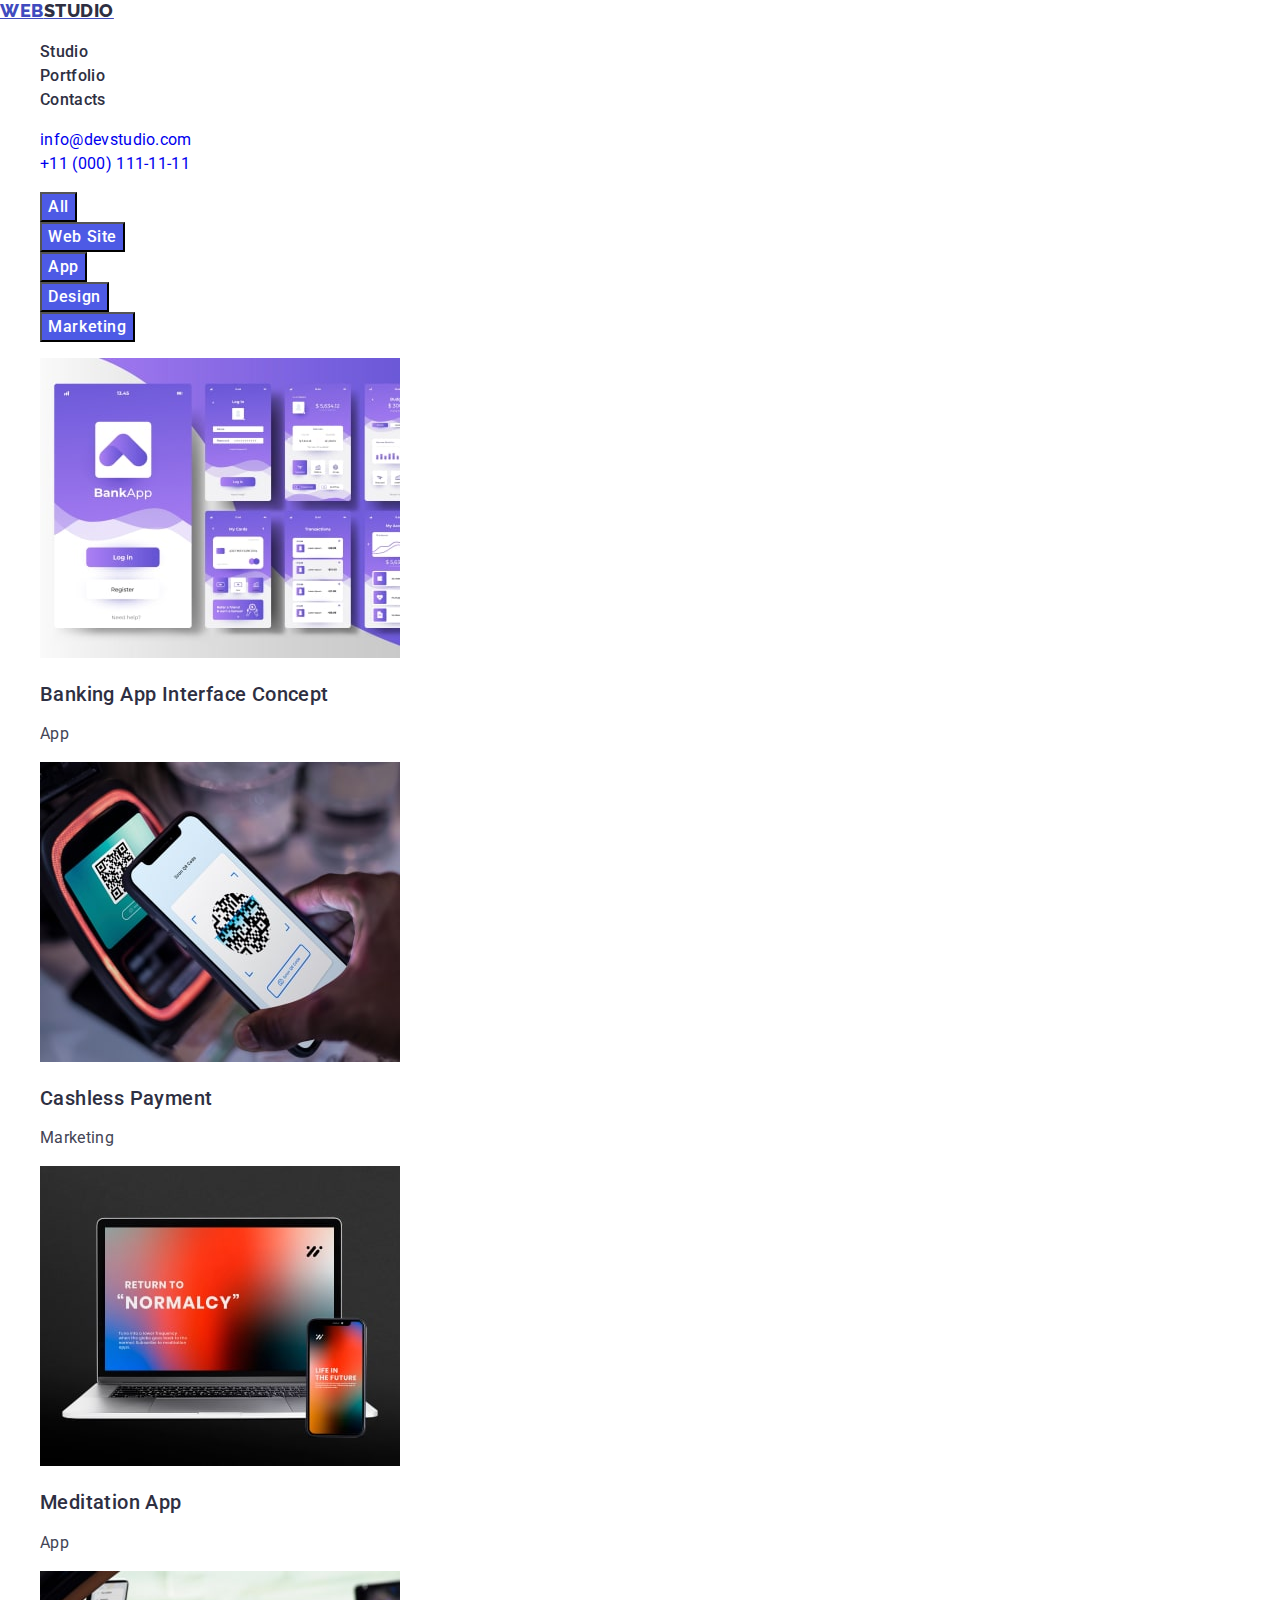
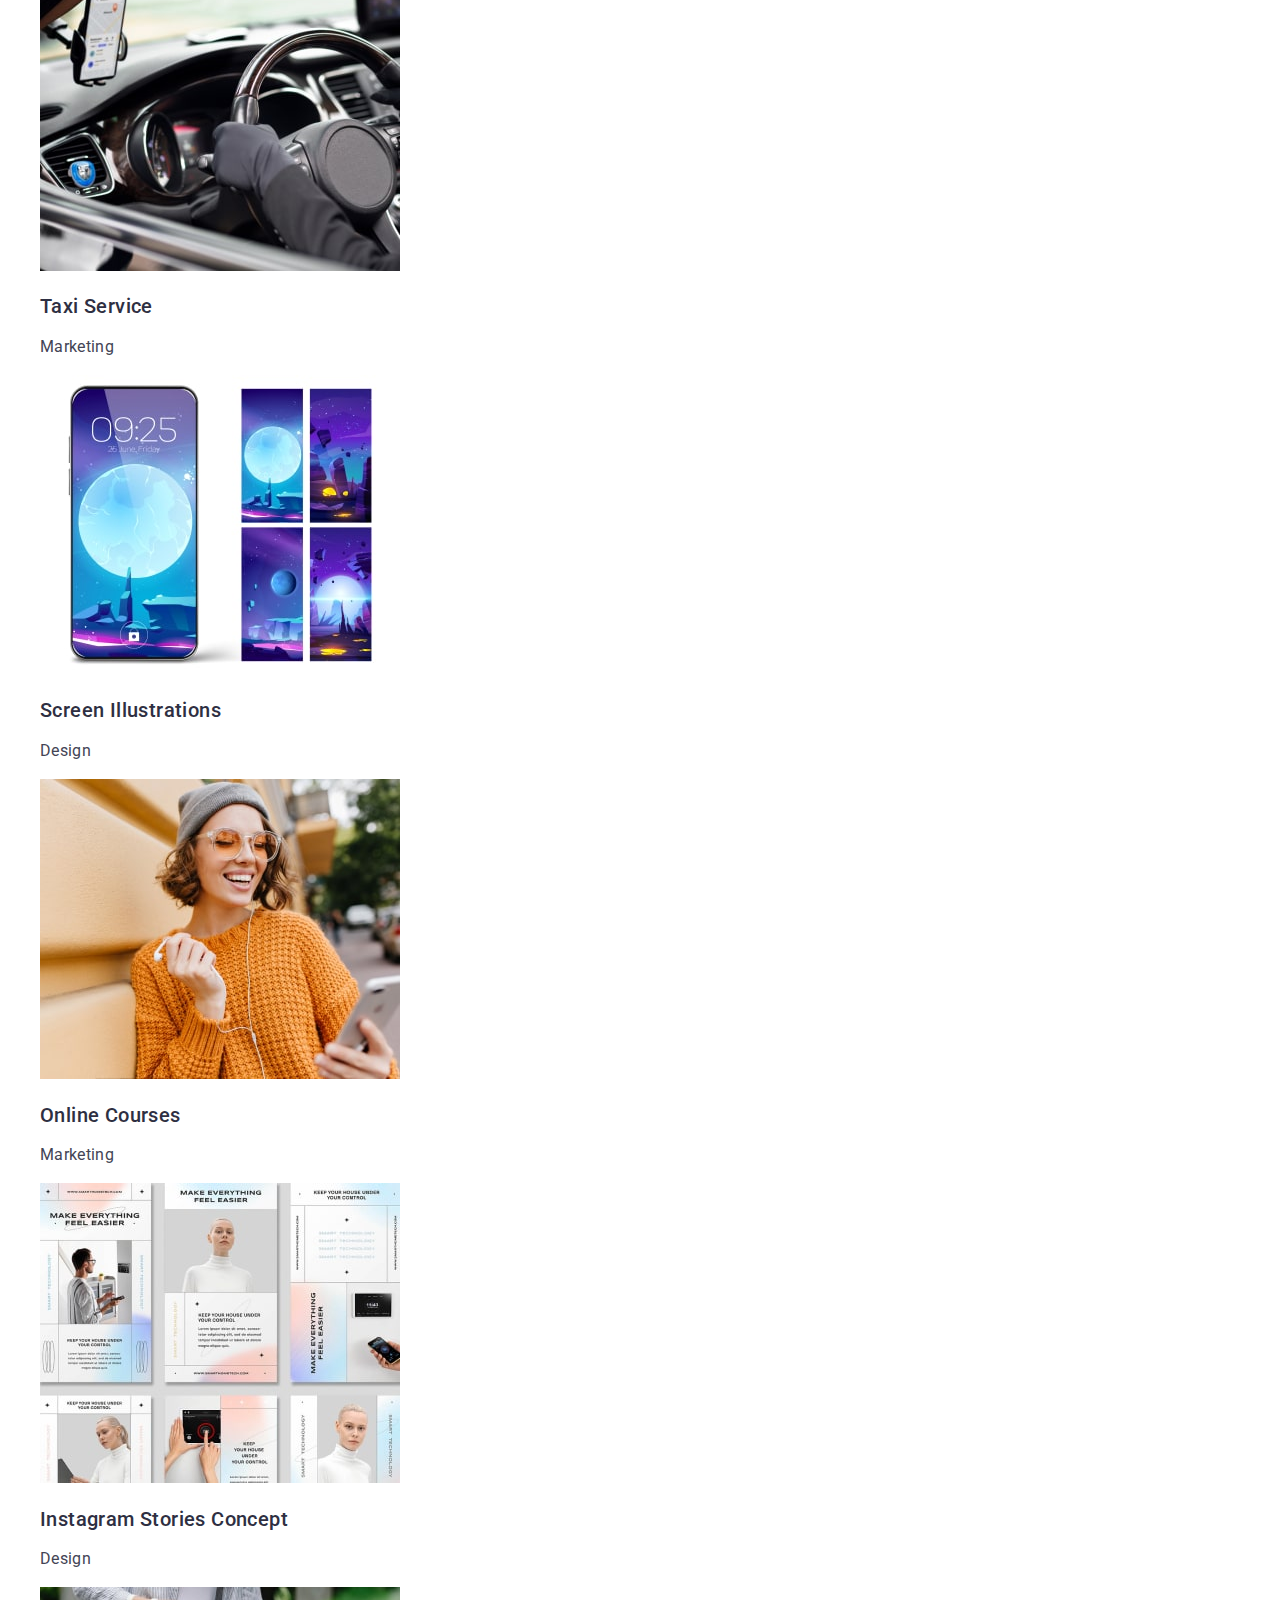
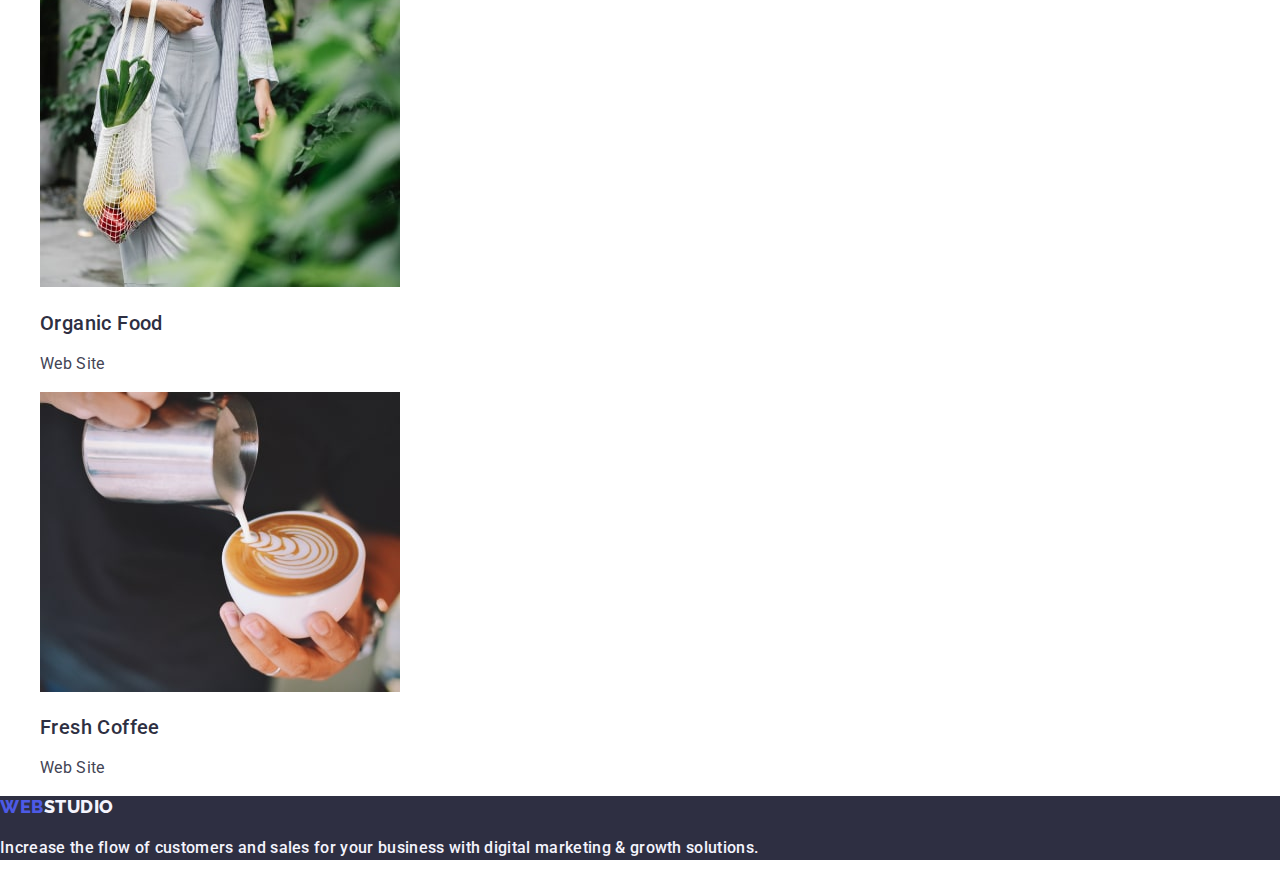
==== portfolio.html @ 0a22fbef "fix" ====
<!DOCTYPE html>
<html lang="en">
  <head>
    <meta charset="UTF-8" />
    <meta http-equiv="X-UA-Compatible" content="IE=edge" />
    <meta name="viewport" content="width=device-width, initial-scale=1.0" />
    <title>WebStudio</title>
    <!-- Normalize page -->
    <link
      rel="stylesheet"
      href="https://cdn.jsdelivr.net/npm/modern-normalize@1.1.0/modern-normalize.min.css"
    />
    <link rel="stylesheet" href="./css/style.css" />
    <!-- Add google fonts -->
    <link rel="preconnect" href="https://fonts.googleapis.com" />
    <link rel="preconnect" href="https://fonts.gstatic.com" crossorigin />
    <link
      href="https://fonts.googleapis.com/css2?family=Raleway:wght@800&family=Roboto:wght@400;500;700&display=swap"
      rel="stylesheet"
    />
    <link rel="stylesheet" href="./css/style.css" />
  </head>

  <body>
    <header id="header">
      <nav class="menu-nav">
        <a href="./index.html" class="link logo-text">
          Web<span class="span-logo">Studio</span></a
        >
        <ul class="list">
          <li>
            <a href="./index.html" class="nav-text link">Studio</a>
          </li>
          <li>
            <a href="./portfolio.html" class="nav-text link">Portfolio</a>
          </li>
          <li><a href="" class="nav-text link">Contacts</a></li>
        </ul>
      </nav>
      <address class="nav-address">
        <ul class="list">
          <li>
            <a class="link" href="mailto:info@devstudio.com"
              >info@devstudio.com</a
            >
          </li>
          <li>
            <a class="link" href="tel:+110001111111">+11 (000) 111-11-11</a>
          </li>
        </ul>
      </address>
    </header>
    <main>
      <section>
        <h1 hidden>Filters</h1>
        
          <ul class="list">
            <li>
              <button class="filter-button text-button" type="button">
                All
              </button>
            </li>
            <li>
              <button class="filter-button text-button" type="button">
                Web Site
              </button>
            </li>
            <li>
              <button class="filter-button text-button" type="button">
                App
              </button>
            </li>
            <li>
              <button class="filter-button text-button" type="button">
                Design
              </button>
            </li>
            <li>
              <button class="filter-button text-button" type="button">
                Marketing
              </button>
            </li>
          </ul>
        

        <ul class="list">
          <li>
            <a class="link">
              <img
                src="./images/HW02-1-1-BankingApp.jpg"
                alt="BankingApp"
                width="360"
              />
              <h2 class="head-3">Banking App Interface Concept</h2>
              <p>App</p>
            </a>
          </li>
          <li>
            <a class="link">
              <img src="./images/HW02-1-2-Payment.jpg" alt="" width="360" />
              <h2 class="head-3">Cashless Payment</h2>
              <p>Marketing</p>
            </a>
          </li>
          <li>
            <a class="link">
              <img
                src="./images/HW02-1-3-Cashless-Payment.jpg"
                alt=""
                width="360"
              />
              <h2 class="head-3">Meditation App</h2>
              <p>App</p>
            </a>
          </li>
          <li>
            <a class="link">
              <img src="./images/HW02-2-1-Taxi.jpg" alt="" width="360" />
              <h2 class="head-3">Taxi Service</h2>
              <p>Marketing</p>
            </a>
          </li>
          <li>
            <a class="link">
              <img
                src="./images/HW02-2-2-Illustrations.jpg"
                alt=""
                width="360"
              />
              <h2 class="head-3">Screen Illustrations</h2>
              <p>Design</p>
            </a>
          </li>
          <li>
            <a class="link">
              <img src="./images/HW02-2-3-Courses.jpg" alt="" width="360" />
              <h2 class="head-3">Online Courses</h2>
              <p>Marketing</p>
            </a>
          </li>
          <li>
            <a class="link">
              <img src="./images/HW02-3-1-Insta.jpg" alt="" width="360" />
              <h2 class="head-3">Instagram Stories Concept</h2>
              <p>Design</p>
            </a>
          </li>
          <li>
            <a class="link">
              <img src="./images/HW02-3-2-Food.jpg" alt="" width="360" />
              <h2 class="head-3">Organic Food</h2>
              <p>Web Site</p>
            </a>
          </li>
          <li>
            <a class="link">
              <img src="./images/HW02-3-3-Coffee.jpg" alt="" width="360" />
              <h2 class="head-3">Fresh Coffee</h2>
              <p>Web Site</p>
            </a>
          </li>
        </ul>
      </section>
    </main>
    <footer id="footer" class="basement">
      <a href="./index.html" class="link logo-text">
        Web<span class="footer-span-logo">Studio</span></a
      >
      <p class="footer-text">
        Increase the flow of customers and sales for your business with digital
        marketing & growth solutions.
      </p>
    </footer>
  </body>
</html>
---- css/style.css ----
:root {
  --iris-collor: #4d5ae5;
  --ocean-collor: #404bbf;
  --navyblue-collor: #2e2f42;
  --green-collor: #31d0aa;
  --slate-collor: #434455;
  --lightslate-collor: #8e8f99;
  --cornflower-collor: #e7e9fc;
  --cloud-collor: #f4f4fd;
  --navybluemodal-collor: #2e2f42;
  --gray-color: #2e2f42;
  --white-color: #ffffff;
  --dairy-color: #fcfcfc;
}
body {
  background-color: var(--white-color);
  font-family: "Roboto", sans-serif;
  color: #434455;
  line-height: 1.5;
  letter-spacing: 0.02em;
}
.nav-address {
  font-family: inherit;
  font-style: inherit;
  color: var(--slate-collor);
}
.head-1 {
  font-weight: 700;
  font-size: 56px;
  line-height: 1.07;
  letter-spacing: 0.02em;
  text-align: center;
  color: #ffffff;
}
.head-2 {
  font-weight: 700;
  font-size: 36px;
  line-height: 1.11;
  text-align: center;
  letter-spacing: 0.02em;
  text-transform: capitalize;
  letter-spacing: 0.02em;
  color: var(--gray-color);
}
.head-3 {
  font-weight: 500;
  font-size: 20px;
  line-height: 1.2;
  letter-spacing: 0.02em;
  color: var(--gray-color);
}
.list {
  list-style: none;
  font-size: 16px;
  line-height: 1.5;
  letter-spacing: 0.02em;
  color: var(--slate-collor);
}
.list-text {
  font-size: 16px;
  line-height: 1.5;
  letter-spacing: 0.02em;
  color: var(--slate-collor);
}
.section-solution {
  background-color: var(--navyblue-collor);
  color: var(--white-color);
}
.section-our-team {
  background-color: var(--cloud-collor);
}
.our-team-list {
  background-color: #ffffff;
}
.text-link {
  text-decoration: underline;
  font-size: 12px;
  line-height: 1.333;
  letter-spacing: 0.04em;
}
.link {
  text-decoration: none;
}
.logo-text {
  font-family: "Raleway", sans-serif;
  font-size: 18px;
  font-weight: 800;
  line-height: 1.17;
  letter-spacing: 0.03em;
  text-transform: uppercase;
  color: var(--iris-collor);
}
.span-logo {
  color: var(--navyblue-collor);
}
.text-button {
  font-family: "Roboto", sans-serif;
  font-weight: 500;
  font-size: 16px;
  line-height: 1.5;
  letter-spacing: 0.04em;
}
.filter-button {
  background-color: var(--iris-collor);
  color: var(--white-color);
  cursor: pointer;
}
.filter-button:hover,
.filter-button:focus {
  background-color: var(--ocean-collor);
  color: var(--white-color);
}
.nav-text {
  font-weight: 500;
  font-size: 16px;
  line-height: 1.5;
  letter-spacing: 0.02em;
  color: var(--navyblue-collor);
}
.link:hover,
.link:focus {
  color: var(--ocean-collor);
  text-decoration: underline;
}
.address-text:hover,
.address-text:focus {
  color: var(--ocean-collor);
  text-decoration: underline;
}
.basement {
  background-color: var(--gray-color);
}
.footer-text {
  color: var(--cloud-collor);
  font-weight: 500;
  font-size: 16px;
  line-height: 1.5;
  letter-spacing: 0.02em;
}
.footer-span-logo {
  color: var(--cloud-collor);
}
---- css/style.css ----
:root {
  --iris-collor: #4d5ae5;
  --ocean-collor: #404bbf;
  --navyblue-collor: #2e2f42;
  --green-collor: #31d0aa;
  --slate-collor: #434455;
  --lightslate-collor: #8e8f99;
  --cornflower-collor: #e7e9fc;
  --cloud-collor: #f4f4fd;
  --navybluemodal-collor: #2e2f42;
  --gray-color: #2e2f42;
  --white-color: #ffffff;
  --dairy-color: #fcfcfc;
}
body {
  background-color: var(--white-color);
  font-family: "Roboto", sans-serif;
  color: #434455;
  line-height: 1.5;
  letter-spacing: 0.02em;
}
.nav-address {
  font-family: inherit;
  font-style: inherit;
  color: var(--slate-collor);
}
.head-1 {
  font-weight: 700;
  font-size: 56px;
  line-height: 1.07;
  letter-spacing: 0.02em;
  text-align: center;
  color: #ffffff;
}
.head-2 {
  font-weight: 700;
  font-size: 36px;
  line-height: 1.11;
  text-align: center;
  letter-spacing: 0.02em;
  text-transform: capitalize;
  letter-spacing: 0.02em;
  color: var(--gray-color);
}
.head-3 {
  font-weight: 500;
  font-size: 20px;
  line-height: 1.2;
  letter-spacing: 0.02em;
  color: var(--gray-color);
}
.list {
  list-style: none;
  font-size: 16px;
  line-height: 1.5;
  letter-spacing: 0.02em;
  color: var(--slate-collor);
}
.list-text {
  font-size: 16px;
  line-height: 1.5;
  letter-spacing: 0.02em;
  color: var(--slate-collor);
}
.section-solution {
  background-color: var(--navyblue-collor);
  color: var(--white-color);
}
.section-our-team {
  background-color: var(--cloud-collor);
}
.our-team-list {
  background-color: #ffffff;
}
.text-link {
  text-decoration: underline;
  font-size: 12px;
  line-height: 1.333;
  letter-spacing: 0.04em;
}
.link {
  text-decoration: none;
}
.logo-text {
  font-family: "Raleway", sans-serif;
  font-size: 18px;
  font-weight: 800;
  line-height: 1.17;
  letter-spacing: 0.03em;
  text-transform: uppercase;
  color: var(--iris-collor);
}
.span-logo {
  color: var(--navyblue-collor);
}
.text-button {
  font-family: "Roboto", sans-serif;
  font-weight: 500;
  font-size: 16px;
  line-height: 1.5;
  letter-spacing: 0.04em;
}
.filter-button {
  background-color: var(--iris-collor);
  color: var(--white-color);
  cursor: pointer;
}
.filter-button:hover,
.filter-button:focus {
  background-color: var(--ocean-collor);
  color: var(--white-color);
}
.nav-text {
  font-weight: 500;
  font-size: 16px;
  line-height: 1.5;
  letter-spacing: 0.02em;
  color: var(--navyblue-collor);
}
.link:hover,
.link:focus {
  color: var(--ocean-collor);
  text-decoration: underline;
}
.address-text:hover,
.address-text:focus {
  color: var(--ocean-collor);
  text-decoration: underline;
}
.basement {
  background-color: var(--gray-color);
}
.footer-text {
  color: var(--cloud-collor);
  font-weight: 500;
  font-size: 16px;
  line-height: 1.5;
  letter-spacing: 0.02em;
}
.footer-span-logo {
  color: var(--cloud-collor);
}
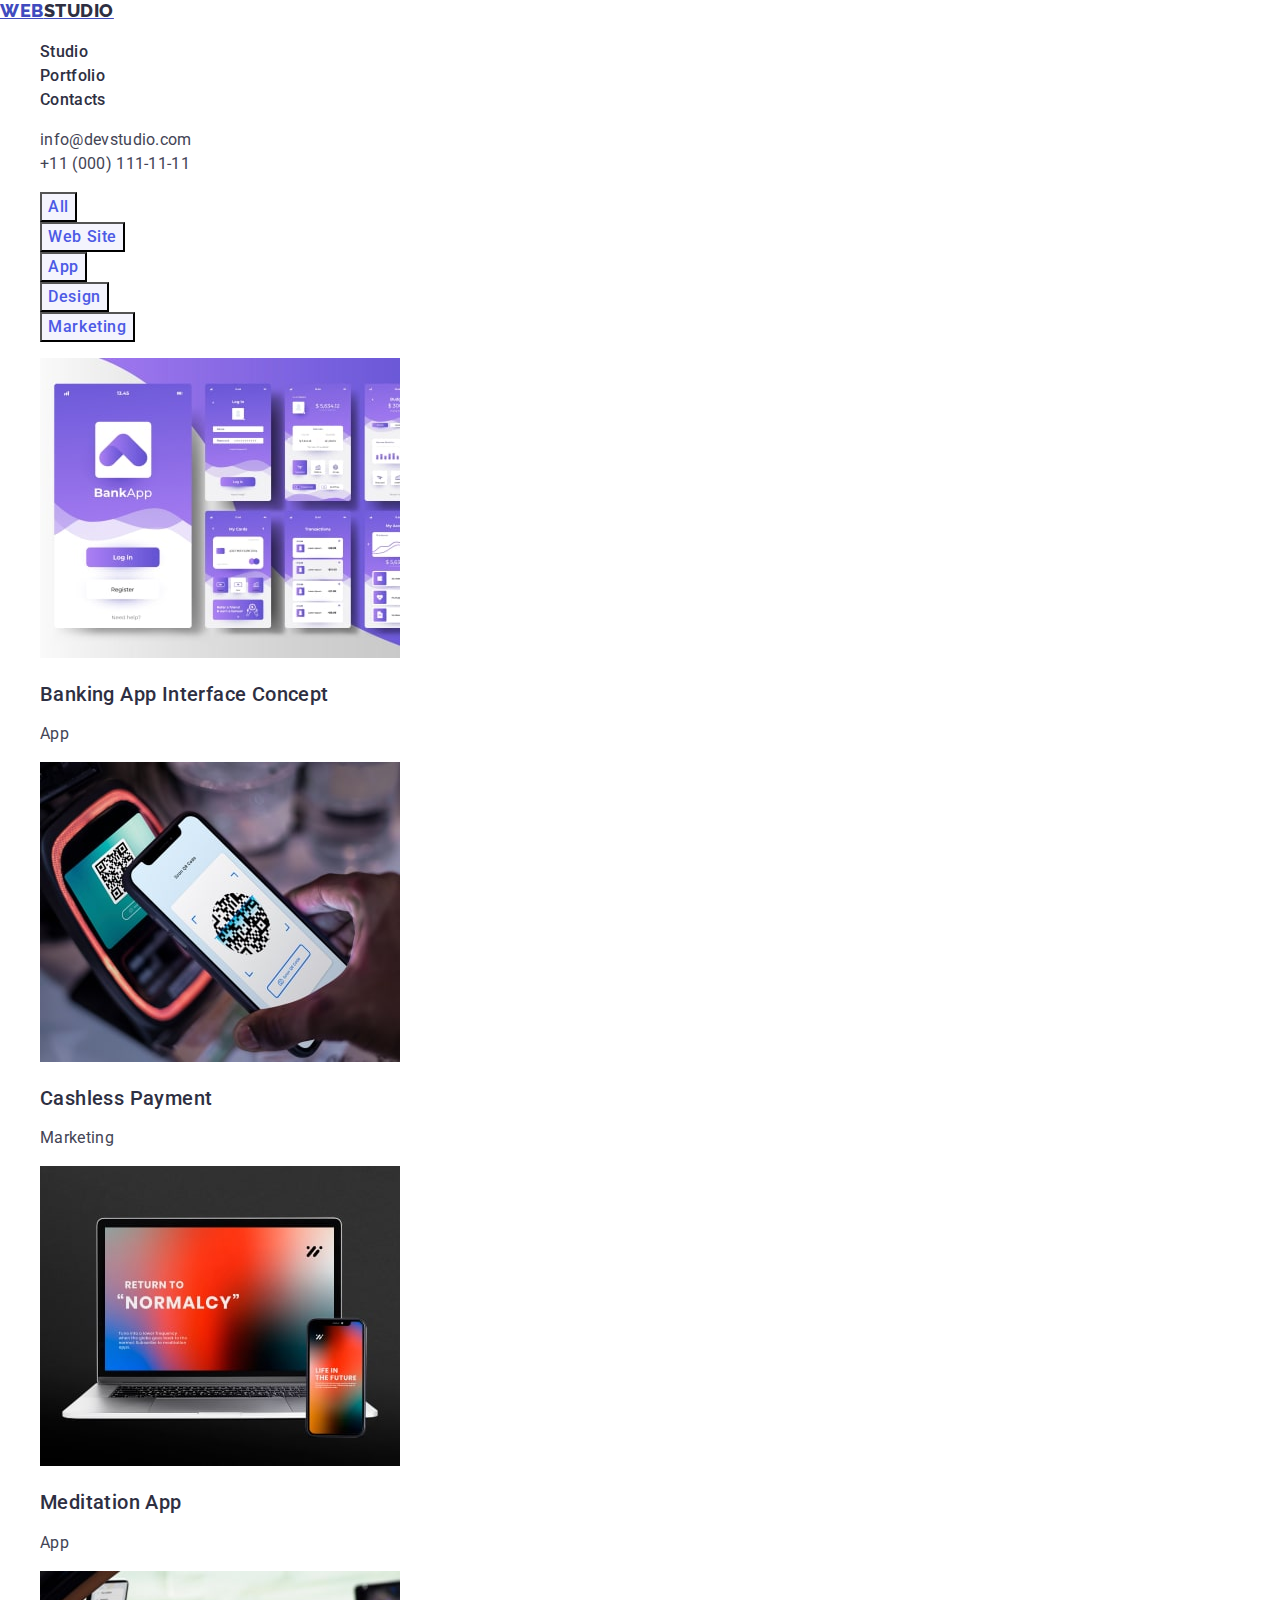
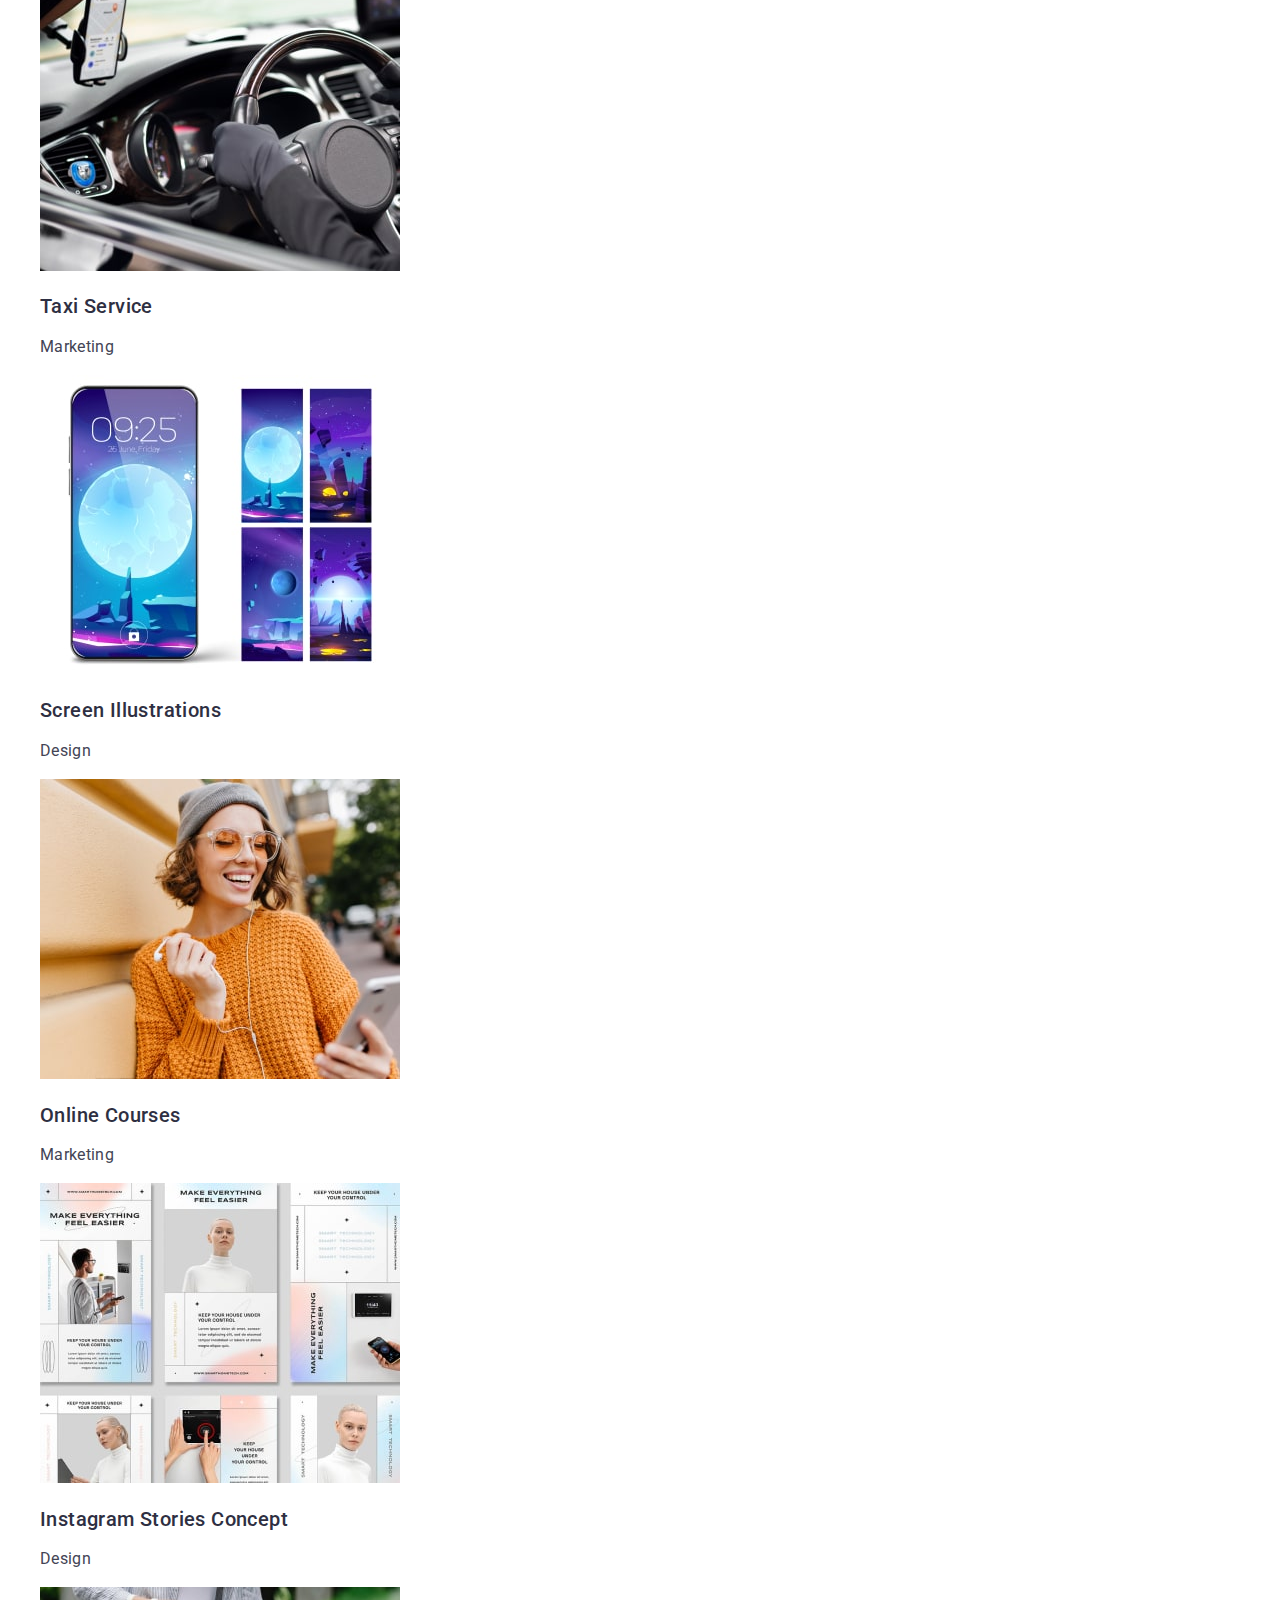
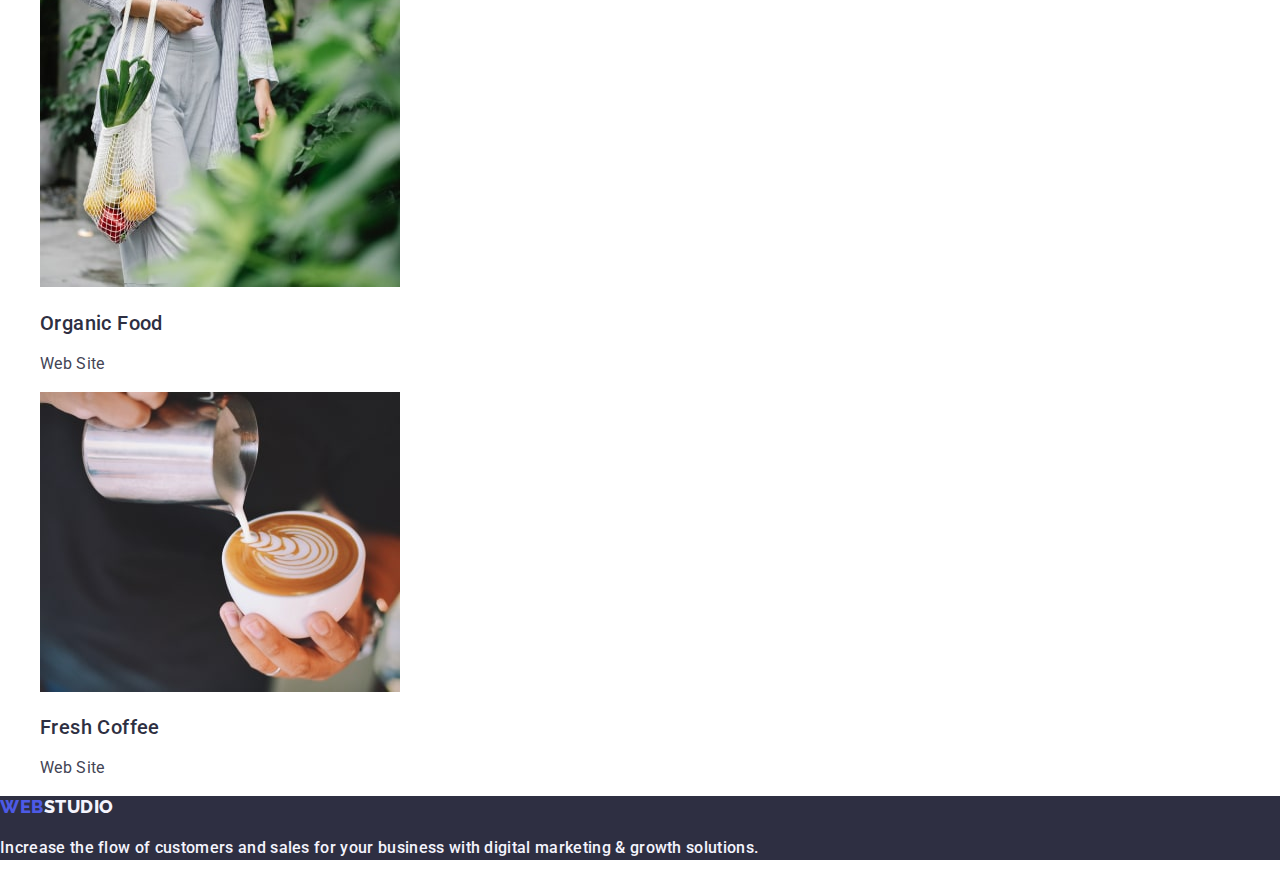
==== commit 81625ca2: "Fix 2" ====
--- a/portfolio.html
+++ b/portfolio.html
@@ -40,12 +40,14 @@
       <address class="nav-address">
         <ul class="list">
           <li>
-            <a class="link" href="mailto:info@devstudio.com"
+            <a class="address-link" href="mailto:info@devstudio.com"
               >info@devstudio.com</a
             >
           </li>
           <li>
-            <a class="link" href="tel:+110001111111">+11 (000) 111-11-11</a>
+            <a class="address-link" href="tel:+110001111111"
+              >+11 (000) 111-11-11</a
+            >
           </li>
         </ul>
       </address>
@@ -53,35 +55,30 @@
     <main>
       <section>
         <h1 hidden>Filters</h1>
-        
-          <ul class="list">
-            <li>
-              <button class="filter-button text-button" type="button">
-                All
-              </button>
-            </li>
-            <li>
-              <button class="filter-button text-button" type="button">
-                Web Site
-              </button>
-            </li>
-            <li>
-              <button class="filter-button text-button" type="button">
-                App
-              </button>
-            </li>
-            <li>
-              <button class="filter-button text-button" type="button">
-                Design
-              </button>
-            </li>
-            <li>
-              <button class="filter-button text-button" type="button">
-                Marketing
-              </button>
-            </li>
-          </ul>
-        
+
+        <ul class="list">
+          <li>
+            <button class="filter-button text-button" type="button">All</button>
+          </li>
+          <li>
+            <button class="filter-button text-button" type="button">
+              Web Site
+            </button>
+          </li>
+          <li>
+            <button class="filter-button text-button" type="button">App</button>
+          </li>
+          <li>
+            <button class="filter-button text-button" type="button">
+              Design
+            </button>
+          </li>
+          <li>
+            <button class="filter-button text-button" type="button">
+              Marketing
+            </button>
+          </li>
+        </ul>
 
         <ul class="list">
           <li>
@@ -91,72 +88,96 @@
                 alt="BankingApp"
                 width="360"
               />
-              <h2 class="head-3">Banking App Interface Concept</h2>
-              <p>App</p>
+              <h2 class="head3">Banking App Interface Concept</h2>
+              <p class="list-text">App</p>
             </a>
           </li>
           <li>
             <a class="link">
-              <img src="./images/HW02-1-2-Payment.jpg" alt="" width="360" />
-              <h2 class="head-3">Cashless Payment</h2>
-              <p>Marketing</p>
+              <img
+                src="./images/HW02-1-2-Payment.jpg"
+                alt="Cashless Payment"
+                width="360"
+              />
+              <h2 class="head3">Cashless Payment</h2>
+              <p class="list-text">Marketing</p>
             </a>
           </li>
           <li>
             <a class="link">
               <img
                 src="./images/HW02-1-3-Cashless-Payment.jpg"
-                alt=""
+                alt="Meditation App"
                 width="360"
               />
-              <h2 class="head-3">Meditation App</h2>
-              <p>App</p>
+              <h2 class="head3">Meditation App</h2>
+              <p class="list-text">App</p>
             </a>
           </li>
           <li>
             <a class="link">
-              <img src="./images/HW02-2-1-Taxi.jpg" alt="" width="360" />
-              <h2 class="head-3">Taxi Service</h2>
-              <p>Marketing</p>
+              <img
+                src="./images/HW02-2-1-Taxi.jpg"
+                alt="Marketing"
+                width="360"
+              />
+              <h2 class="head3">Taxi Service</h2>
+              <p class="list-text">Marketing</p>
             </a>
           </li>
           <li>
             <a class="link">
               <img
                 src="./images/HW02-2-2-Illustrations.jpg"
-                alt=""
+                alt="Screen Illustrations"
                 width="360"
               />
-              <h2 class="head-3">Screen Illustrations</h2>
-              <p>Design</p>
+              <h2 class="head3">Screen Illustrations</h2>
+              <p class="list-text">Design</p>
             </a>
           </li>
           <li>
             <a class="link">
-              <img src="./images/HW02-2-3-Courses.jpg" alt="" width="360" />
-              <h2 class="head-3">Online Courses</h2>
-              <p>Marketing</p>
+              <img
+                src="./images/HW02-2-3-Courses.jpg"
+                alt="Online Courses"
+                width="360"
+              />
+              <h2 class="head3">Online Courses</h2>
+              <p class="list-text">Marketing</p>
             </a>
           </li>
           <li>
             <a class="link">
-              <img src="./images/HW02-3-1-Insta.jpg" alt="" width="360" />
-              <h2 class="head-3">Instagram Stories Concept</h2>
-              <p>Design</p>
+              <img
+                src="./images/HW02-3-1-Insta.jpg"
+                alt="Instagram Stories"
+                width="360"
+              />
+              <h2 class="head3">Instagram Stories Concept</h2>
+              <p class="list-text">Design</p>
             </a>
           </li>
           <li>
             <a class="link">
-              <img src="./images/HW02-3-2-Food.jpg" alt="" width="360" />
-              <h2 class="head-3">Organic Food</h2>
-              <p>Web Site</p>
+              <img
+                src="./images/HW02-3-2-Food.jpg"
+                alt="Organic Food"
+                width="360"
+              />
+              <h2 class="head3">Organic Food</h2>
+              <p class="list-text">Web Site</p>
             </a>
           </li>
           <li>
             <a class="link">
-              <img src="./images/HW02-3-3-Coffee.jpg" alt="" width="360" />
-              <h2 class="head-3">Fresh Coffee</h2>
-              <p>Web Site</p>
+              <img
+                src="./images/HW02-3-3-Coffee.jpg"
+                alt="Fresh Coffee"
+                width="360"
+              />
+              <h2 class="head3">Fresh Coffee</h2>
+              <p class="list-text">Web Site</p>
             </a>
           </li>
         </ul>
--- a/css/style.css
+++ b/css/style.css
@@ -24,7 +24,7 @@
   font-style: inherit;
   color: var(--slate-collor);
 }
-.head-1 {
+.head1 {
   font-weight: 700;
   font-size: 56px;
   line-height: 1.07;
@@ -32,7 +32,7 @@
   text-align: center;
   color: #ffffff;
 }
-.head-2 {
+.head2 {
   font-weight: 700;
   font-size: 36px;
   line-height: 1.11;
@@ -42,7 +42,7 @@
   letter-spacing: 0.02em;
   color: var(--gray-color);
 }
-.head-3 {
+.head3 {
   font-weight: 500;
   font-size: 20px;
   line-height: 1.2;
@@ -81,6 +81,10 @@
 .link {
   text-decoration: none;
 }
+.address-link {
+  text-decoration: none;
+  color: var(--slate-collor);
+}
 .logo-text {
   font-family: "Raleway", sans-serif;
   font-size: 18px;
@@ -101,8 +105,8 @@
   letter-spacing: 0.04em;
 }
 .filter-button {
-  background-color: var(--iris-collor);
-  color: var(--white-color);
+  color: var(--iris-collor);
+  background-color: var(--cloud-collor);
   cursor: pointer;
 }
 .filter-button:hover,
--- a/css/style.css
+++ b/css/style.css
@@ -24,7 +24,7 @@
   font-style: inherit;
   color: var(--slate-collor);
 }
-.head-1 {
+.head1 {
   font-weight: 700;
   font-size: 56px;
   line-height: 1.07;
@@ -32,7 +32,7 @@
   text-align: center;
   color: #ffffff;
 }
-.head-2 {
+.head2 {
   font-weight: 700;
   font-size: 36px;
   line-height: 1.11;
@@ -42,7 +42,7 @@
   letter-spacing: 0.02em;
   color: var(--gray-color);
 }
-.head-3 {
+.head3 {
   font-weight: 500;
   font-size: 20px;
   line-height: 1.2;
@@ -81,6 +81,10 @@
 .link {
   text-decoration: none;
 }
+.address-link {
+  text-decoration: none;
+  color: var(--slate-collor);
+}
 .logo-text {
   font-family: "Raleway", sans-serif;
   font-size: 18px;
@@ -101,8 +105,8 @@
   letter-spacing: 0.04em;
 }
 .filter-button {
-  background-color: var(--iris-collor);
-  color: var(--white-color);
+  color: var(--iris-collor);
+  background-color: var(--cloud-collor);
   cursor: pointer;
 }
 .filter-button:hover,
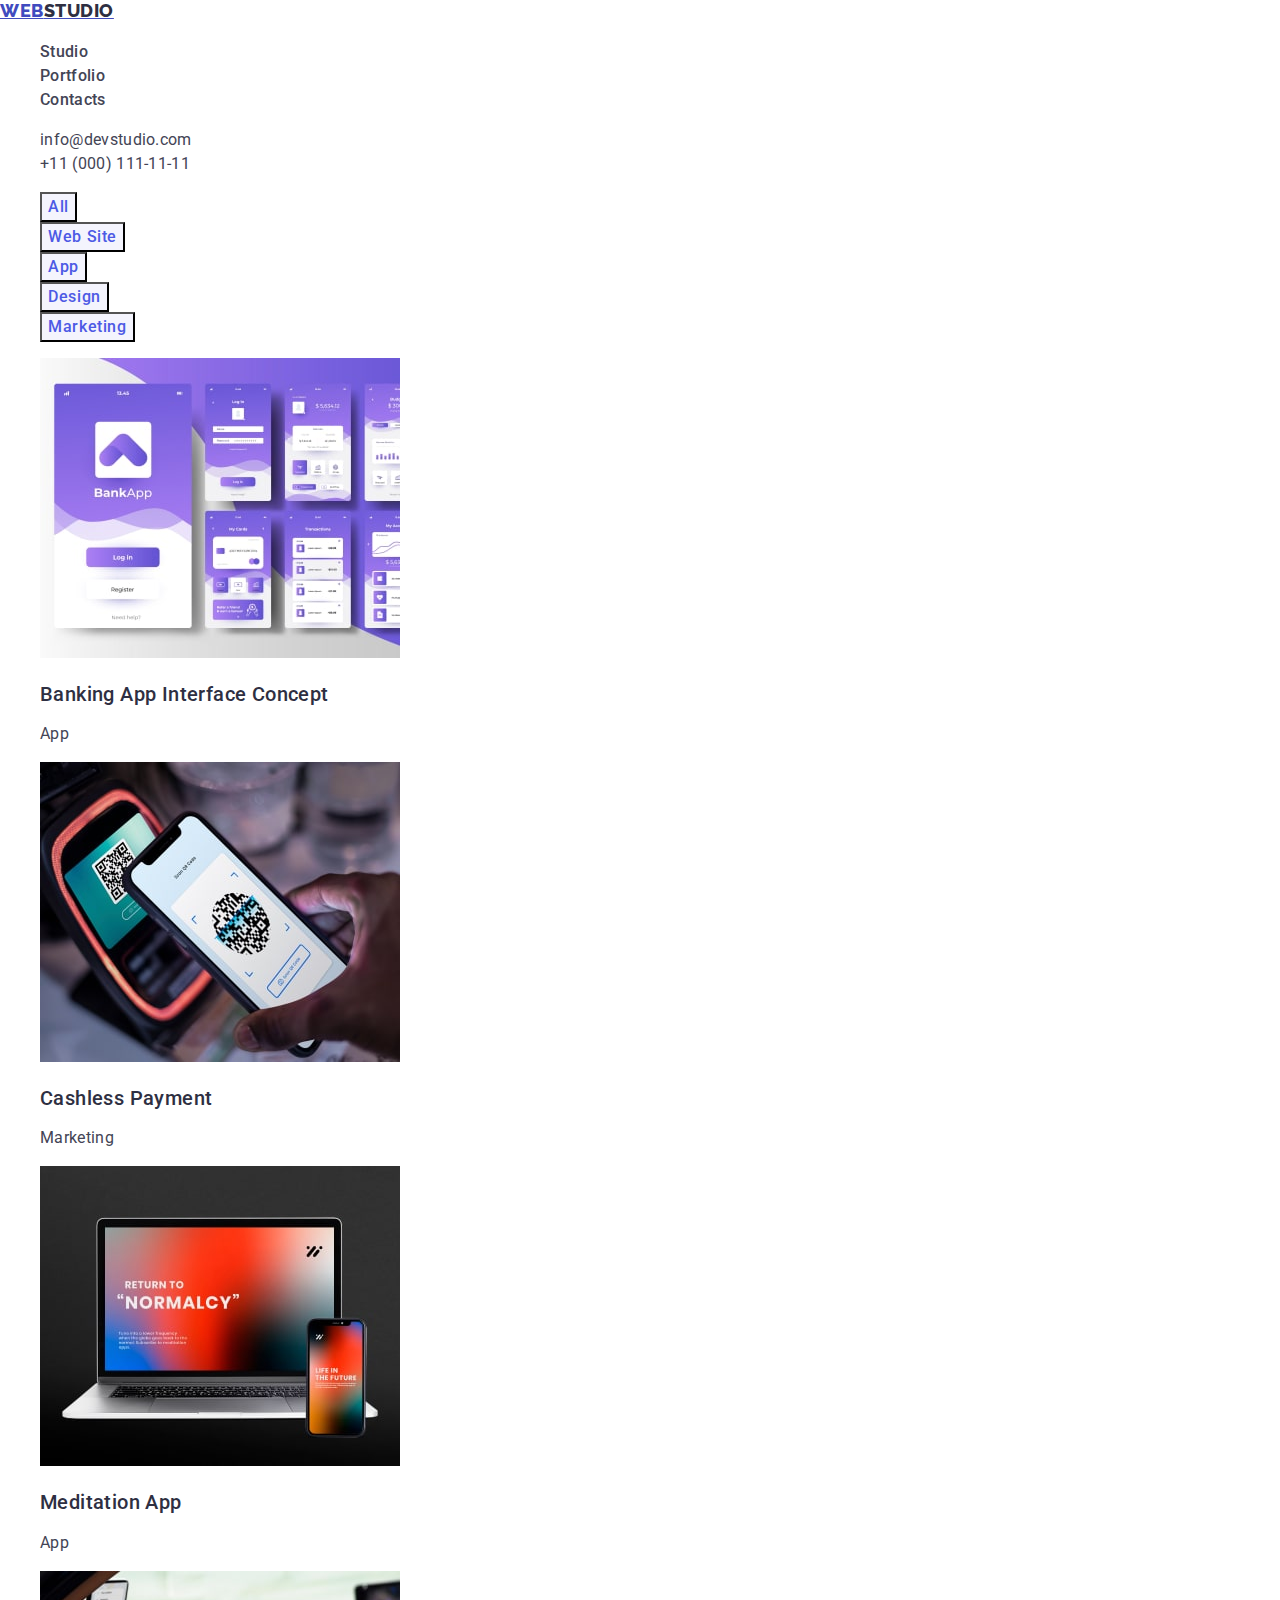
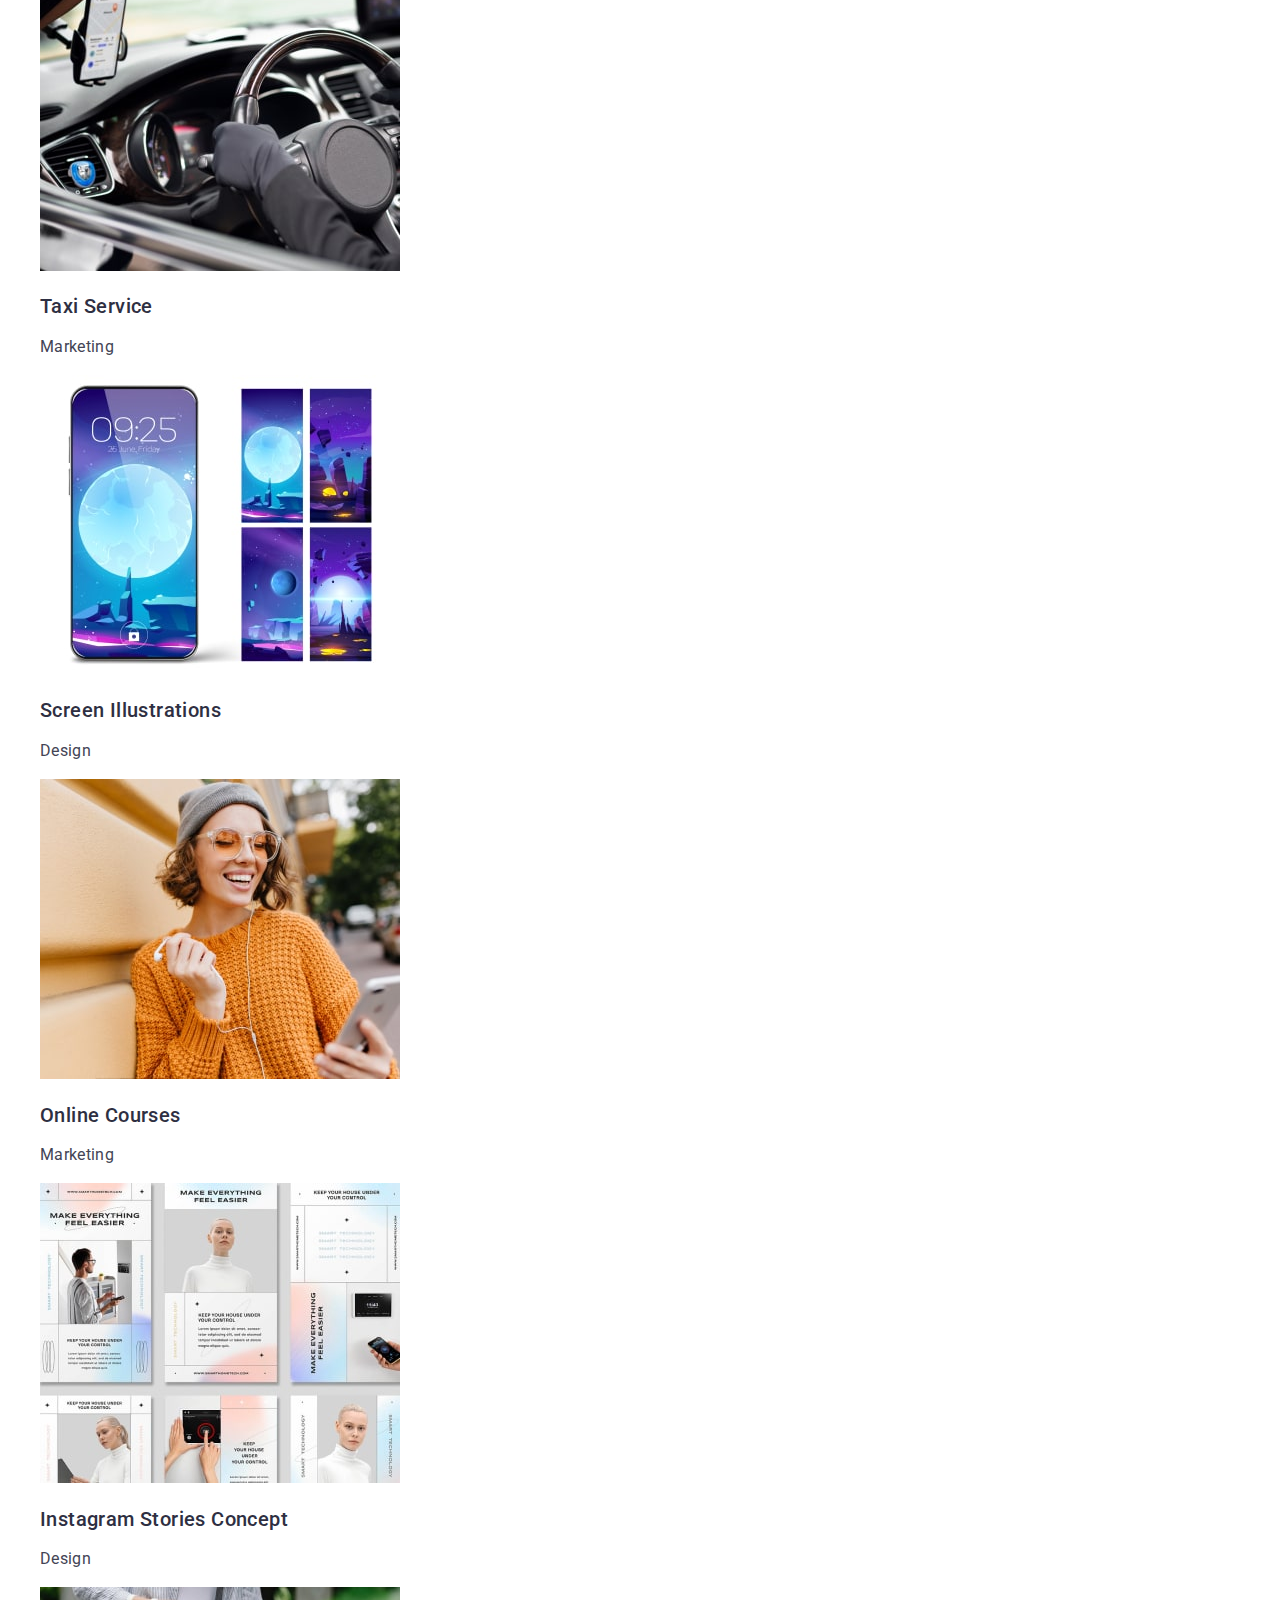
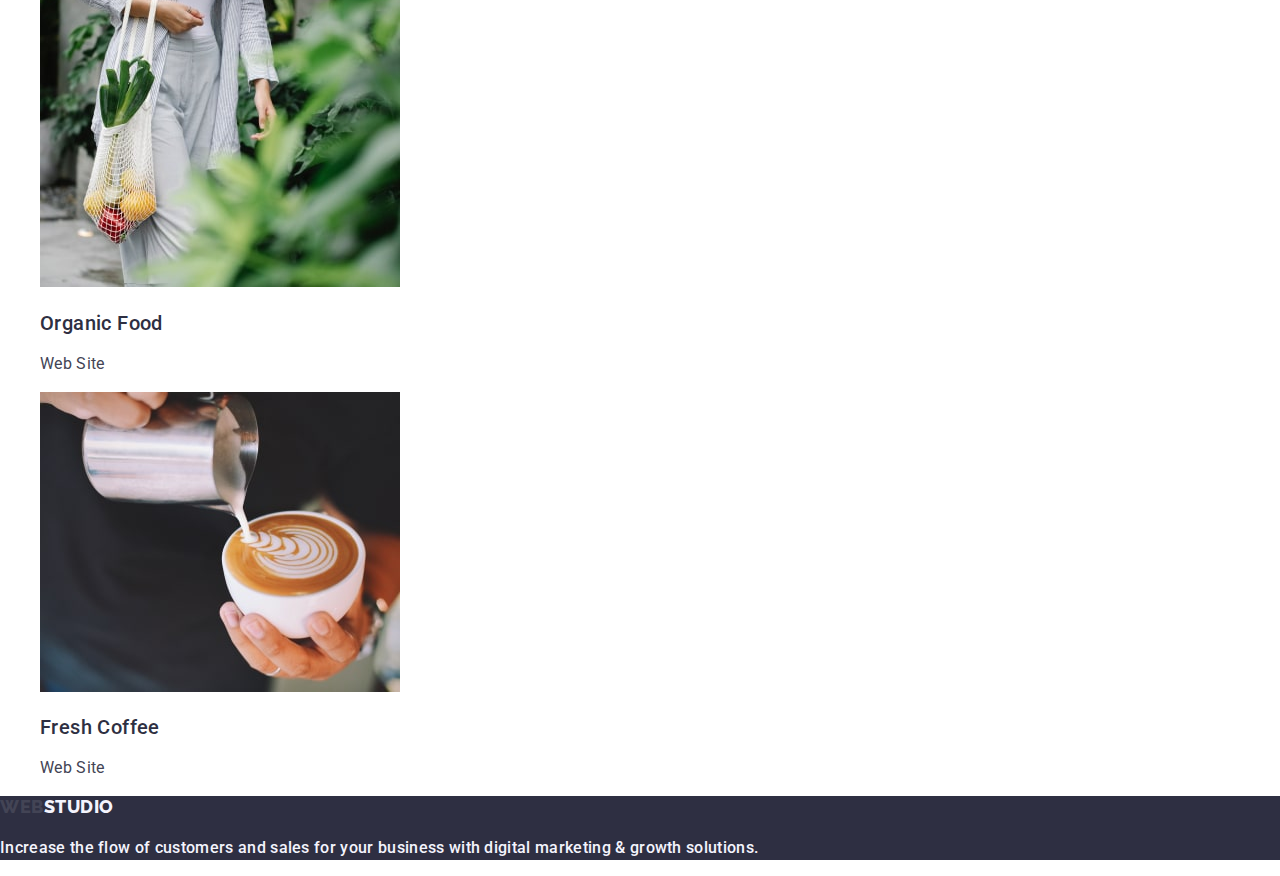
==== commit ae67968d: "fix" ====
--- a/portfolio.html
+++ b/portfolio.html
@@ -40,18 +40,17 @@
       <address class="nav-address">
         <ul class="list">
           <li>
-            <a class="address-link" href="mailto:info@devstudio.com"
+            <a class="link" href="mailto:info@devstudio.com"
               >info@devstudio.com</a
             >
           </li>
           <li>
-            <a class="address-link" href="tel:+110001111111"
-              >+11 (000) 111-11-11</a
-            >
+            <a class="link" href="tel:+110001111111">+11 (000) 111-11-11</a>
           </li>
         </ul>
       </address>
     </header>
+
     <main>
       <section>
         <h1 hidden>Filters</h1>
@@ -183,6 +182,7 @@
         </ul>
       </section>
     </main>
+
     <footer id="footer" class="basement">
       <a href="./index.html" class="link logo-text">
         Web<span class="footer-span-logo">Studio</span></a
--- a/css/style.css
+++ b/css/style.css
@@ -20,8 +20,11 @@
   letter-spacing: 0.02em;
 }
 .nav-address {
-  font-family: inherit;
-  font-style: inherit;
+  font-style: normal;
+  color: var(--slate-collor);
+}
+.address-link {
+  text-decoration: none;
   color: var(--slate-collor);
 }
 .head1 {
@@ -49,19 +52,7 @@
   letter-spacing: 0.02em;
   color: var(--gray-color);
 }
-.list {
-  list-style: none;
-  font-size: 16px;
-  line-height: 1.5;
-  letter-spacing: 0.02em;
-  color: var(--slate-collor);
-}
-.list-text {
-  font-size: 16px;
-  line-height: 1.5;
-  letter-spacing: 0.02em;
-  color: var(--slate-collor);
-}
+
 .section-solution {
   background-color: var(--navyblue-collor);
   color: var(--white-color);
@@ -78,13 +69,7 @@
   line-height: 1.333;
   letter-spacing: 0.04em;
 }
-.link {
-  text-decoration: none;
-}
-.address-link {
-  text-decoration: none;
-  color: var(--slate-collor);
-}
+
 .logo-text {
   font-family: "Raleway", sans-serif;
   font-size: 18px;
@@ -104,6 +89,16 @@
   line-height: 1.5;
   letter-spacing: 0.04em;
 }
+.solution-button {
+  color: var(--white-color);
+  background-color: var(--iris-collor);
+  cursor: pointer;
+}
+.solution-button:hover,
+.solution-button:focus {
+  background-color: var(--ocean-collor);
+  color: var(--white-color);
+}
 .filter-button {
   color: var(--iris-collor);
   background-color: var(--cloud-collor);
@@ -120,6 +115,23 @@
   line-height: 1.5;
   letter-spacing: 0.02em;
   color: var(--navyblue-collor);
+}
+.list {
+  list-style: none;
+  font-size: 16px;
+  line-height: 1.5;
+  letter-spacing: 0.02em;
+  color: var(--slate-collor);
+}
+.list-text {
+  font-size: 16px;
+  line-height: 1.5;
+  letter-spacing: 0.02em;
+  color: var(--slate-collor);
+}
+.link {
+  color: inherit;
+  text-decoration: none;
 }
 .link:hover,
 .link:focus {
--- a/css/style.css
+++ b/css/style.css
@@ -20,8 +20,11 @@
   letter-spacing: 0.02em;
 }
 .nav-address {
-  font-family: inherit;
-  font-style: inherit;
+  font-style: normal;
+  color: var(--slate-collor);
+}
+.address-link {
+  text-decoration: none;
   color: var(--slate-collor);
 }
 .head1 {
@@ -49,19 +52,7 @@
   letter-spacing: 0.02em;
   color: var(--gray-color);
 }
-.list {
-  list-style: none;
-  font-size: 16px;
-  line-height: 1.5;
-  letter-spacing: 0.02em;
-  color: var(--slate-collor);
-}
-.list-text {
-  font-size: 16px;
-  line-height: 1.5;
-  letter-spacing: 0.02em;
-  color: var(--slate-collor);
-}
+
 .section-solution {
   background-color: var(--navyblue-collor);
   color: var(--white-color);
@@ -78,13 +69,7 @@
   line-height: 1.333;
   letter-spacing: 0.04em;
 }
-.link {
-  text-decoration: none;
-}
-.address-link {
-  text-decoration: none;
-  color: var(--slate-collor);
-}
+
 .logo-text {
   font-family: "Raleway", sans-serif;
   font-size: 18px;
@@ -104,6 +89,16 @@
   line-height: 1.5;
   letter-spacing: 0.04em;
 }
+.solution-button {
+  color: var(--white-color);
+  background-color: var(--iris-collor);
+  cursor: pointer;
+}
+.solution-button:hover,
+.solution-button:focus {
+  background-color: var(--ocean-collor);
+  color: var(--white-color);
+}
 .filter-button {
   color: var(--iris-collor);
   background-color: var(--cloud-collor);
@@ -120,6 +115,23 @@
   line-height: 1.5;
   letter-spacing: 0.02em;
   color: var(--navyblue-collor);
+}
+.list {
+  list-style: none;
+  font-size: 16px;
+  line-height: 1.5;
+  letter-spacing: 0.02em;
+  color: var(--slate-collor);
+}
+.list-text {
+  font-size: 16px;
+  line-height: 1.5;
+  letter-spacing: 0.02em;
+  color: var(--slate-collor);
+}
+.link {
+  color: inherit;
+  text-decoration: none;
 }
 .link:hover,
 .link:focus {
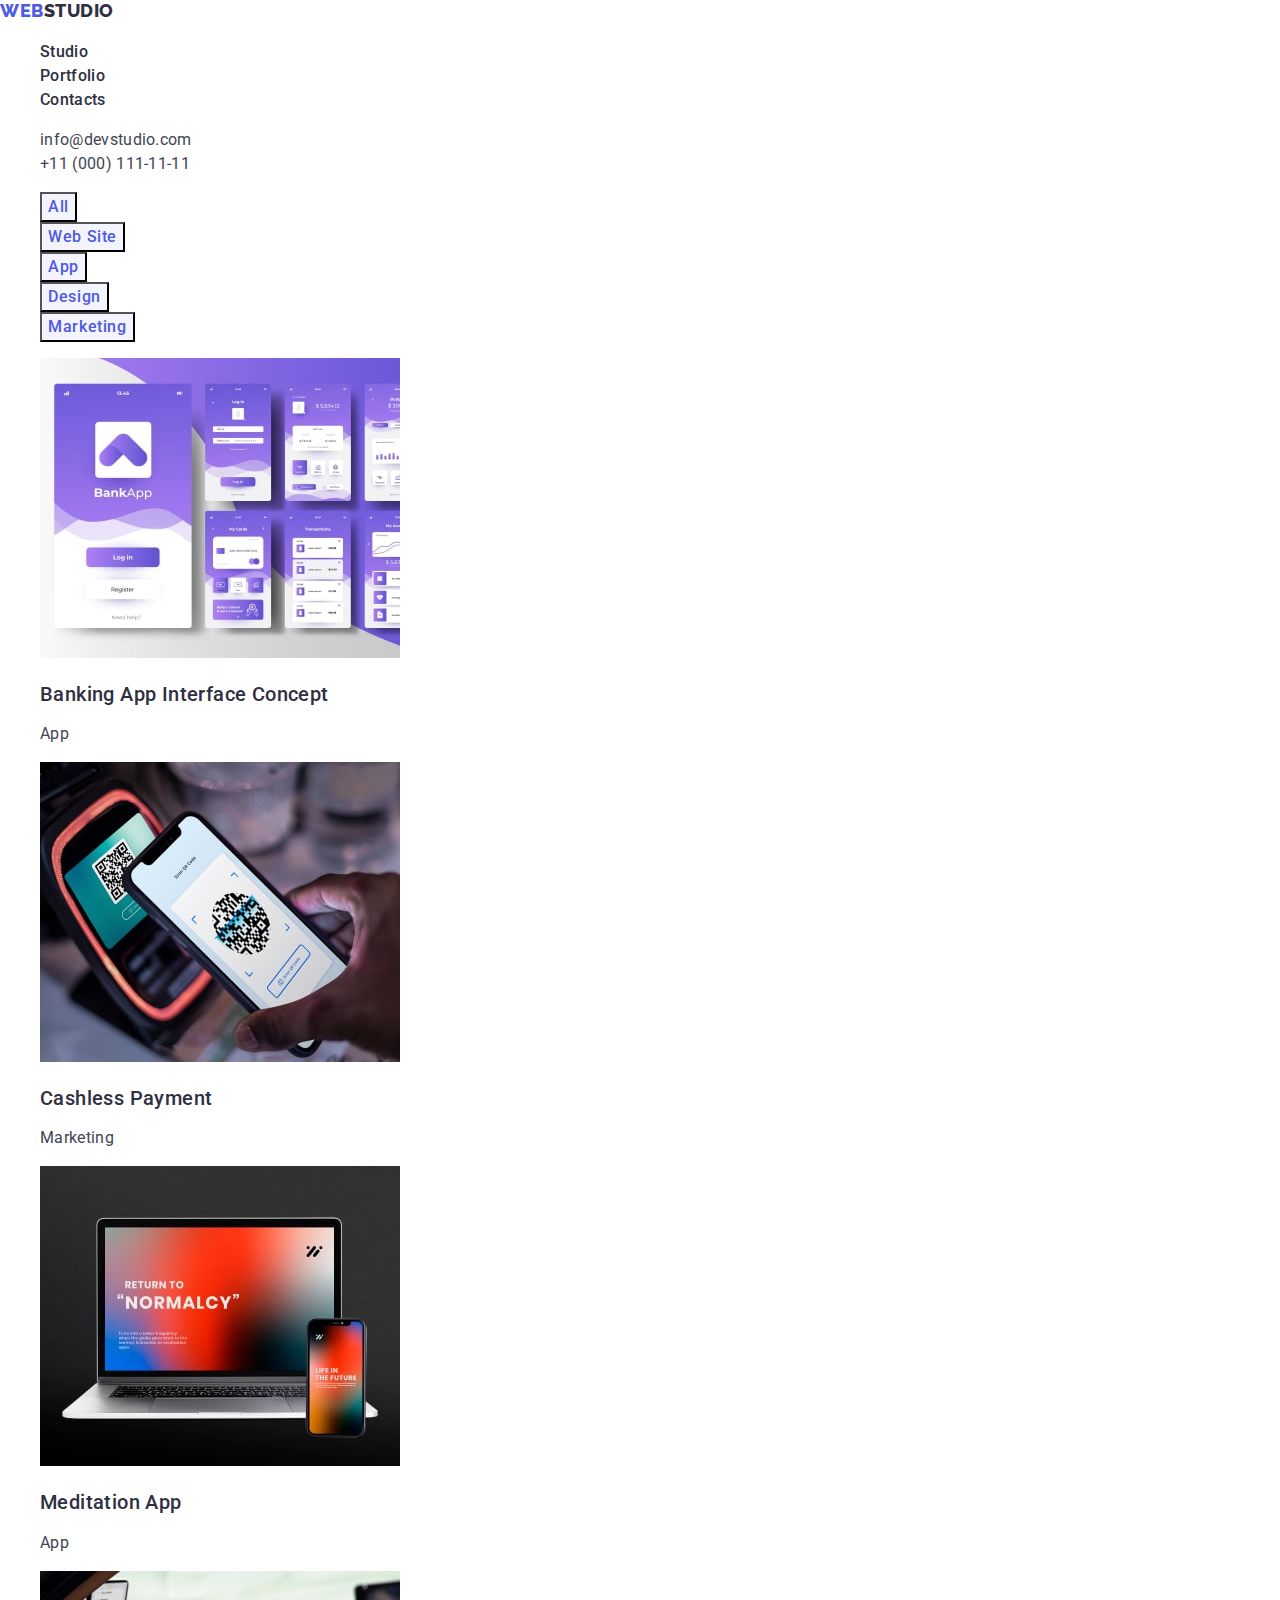
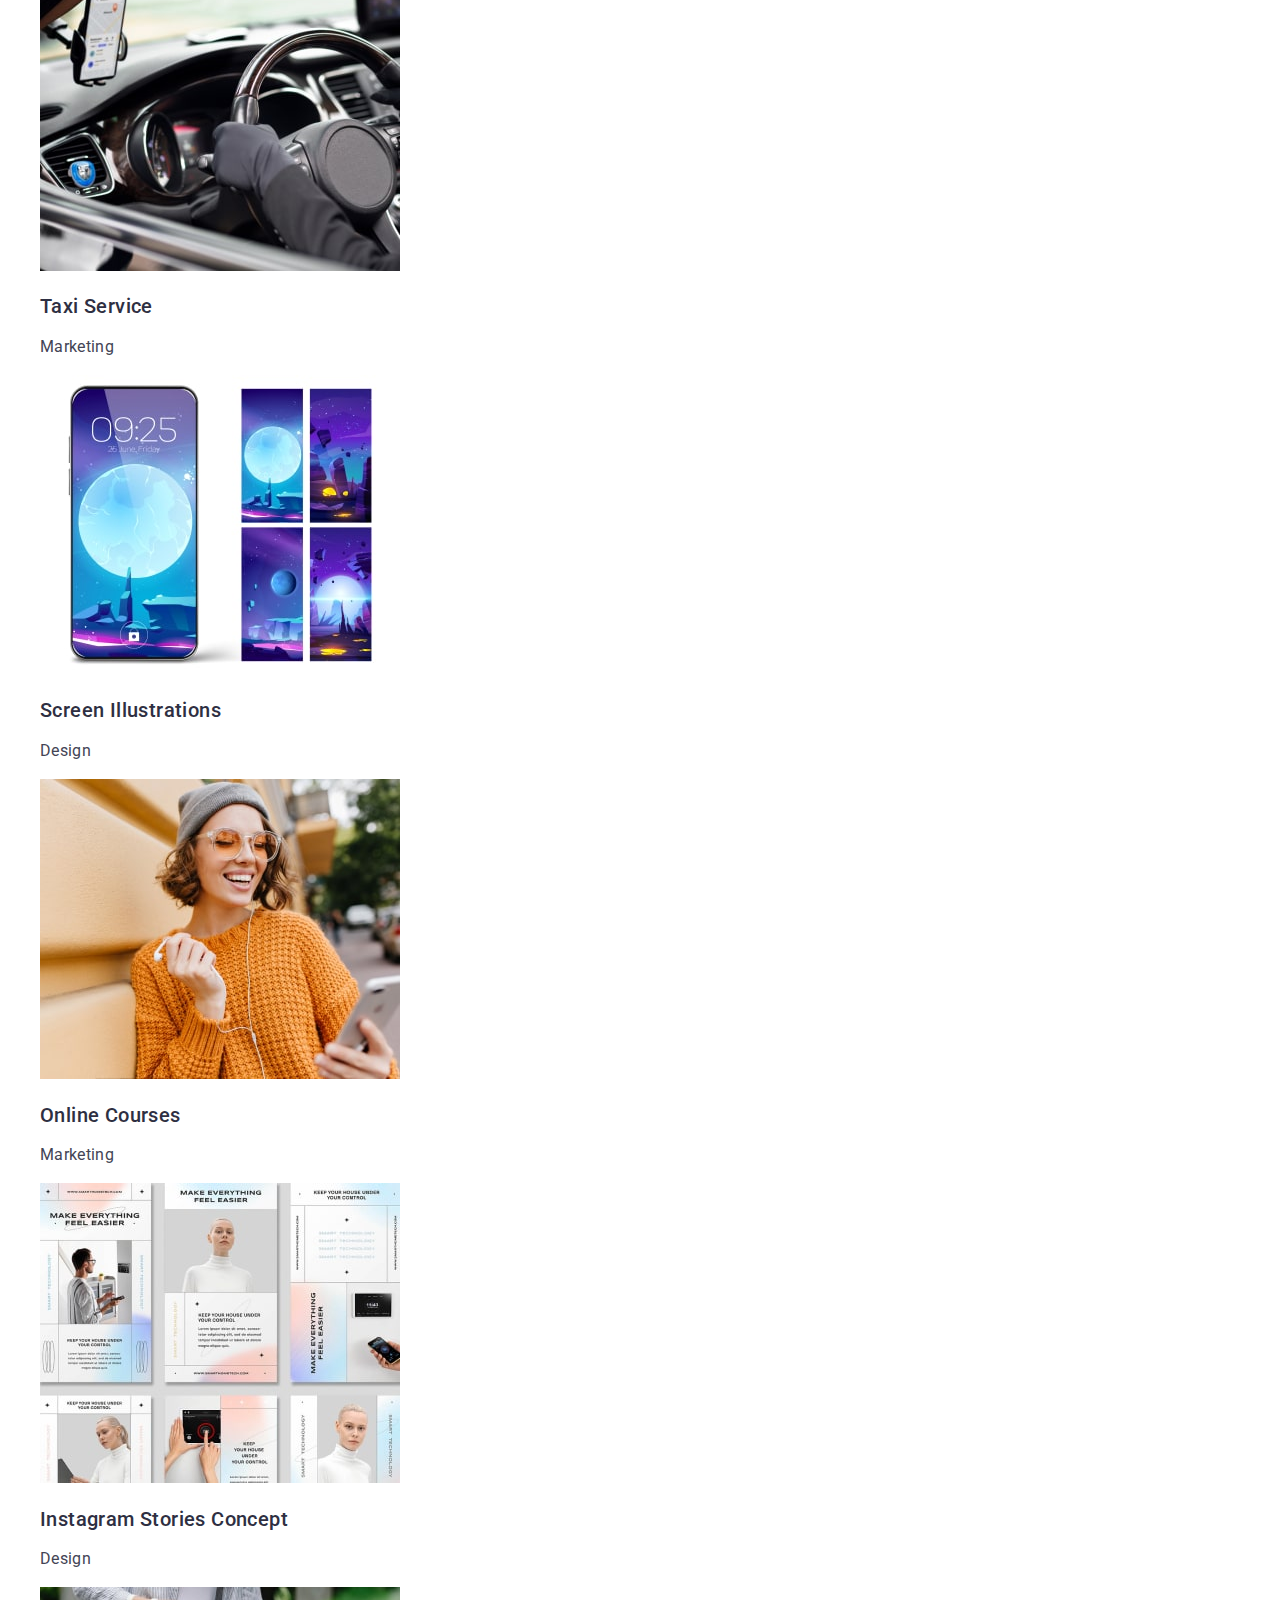
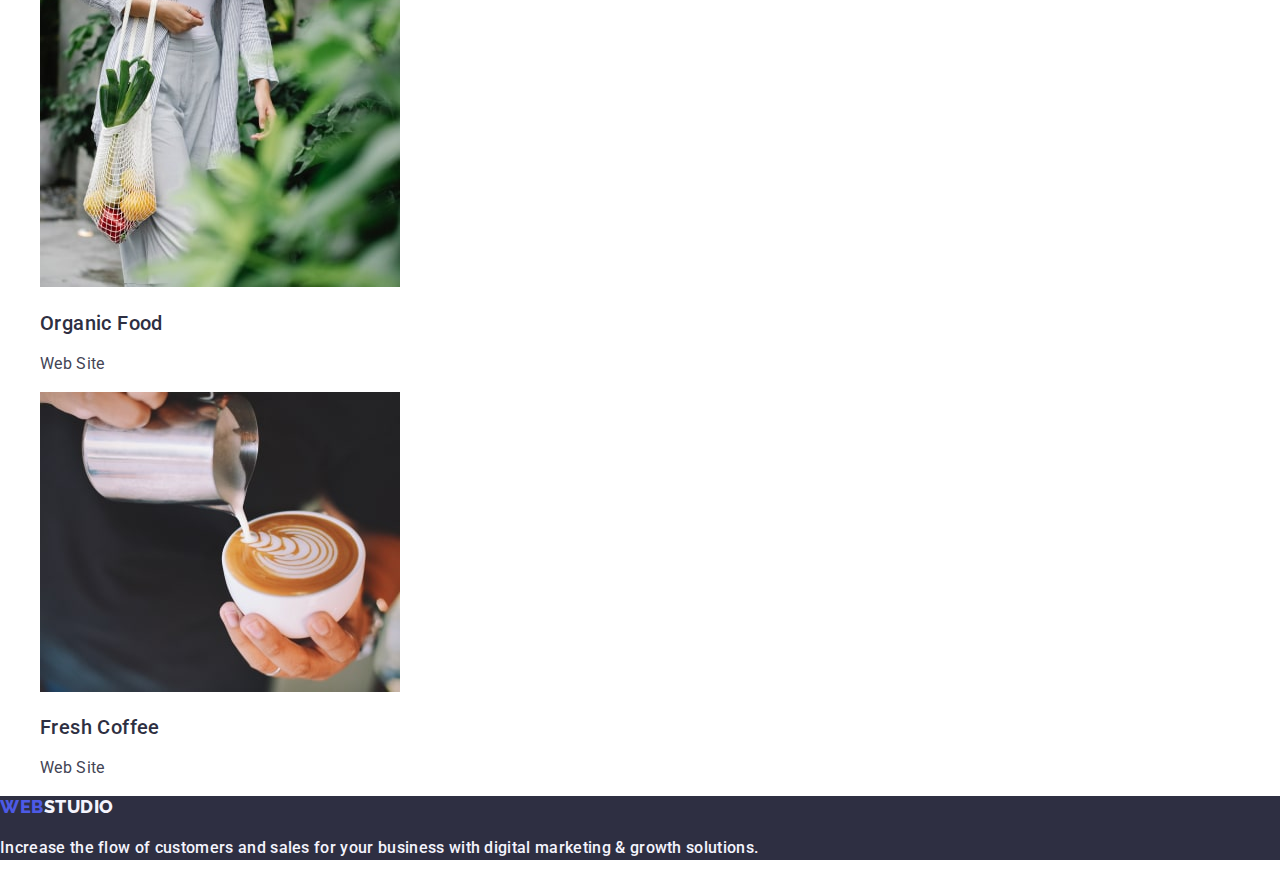
==== commit 651556c5: "Fix head" ====
--- a/portfolio.html
+++ b/portfolio.html
@@ -87,7 +87,7 @@
                 alt="BankingApp"
                 width="360"
               />
-              <h2 class="head3">Banking App Interface Concept</h2>
+              <h2 class="Title3">Banking App Interface Concept</h2>
               <p class="list-text">App</p>
             </a>
           </li>
@@ -98,7 +98,7 @@
                 alt="Cashless Payment"
                 width="360"
               />
-              <h2 class="head3">Cashless Payment</h2>
+              <h2 class="Title3">Cashless Payment</h2>
               <p class="list-text">Marketing</p>
             </a>
           </li>
@@ -109,7 +109,7 @@
                 alt="Meditation App"
                 width="360"
               />
-              <h2 class="head3">Meditation App</h2>
+              <h2 class="Title3">Meditation App</h2>
               <p class="list-text">App</p>
             </a>
           </li>
@@ -120,7 +120,7 @@
                 alt="Marketing"
                 width="360"
               />
-              <h2 class="head3">Taxi Service</h2>
+              <h2 class="Title3">Taxi Service</h2>
               <p class="list-text">Marketing</p>
             </a>
           </li>
@@ -131,7 +131,7 @@
                 alt="Screen Illustrations"
                 width="360"
               />
-              <h2 class="head3">Screen Illustrations</h2>
+              <h2 class="Title3">Screen Illustrations</h2>
               <p class="list-text">Design</p>
             </a>
           </li>
@@ -142,7 +142,7 @@
                 alt="Online Courses"
                 width="360"
               />
-              <h2 class="head3">Online Courses</h2>
+              <h2 class="Title3">Online Courses</h2>
               <p class="list-text">Marketing</p>
             </a>
           </li>
@@ -153,7 +153,7 @@
                 alt="Instagram Stories"
                 width="360"
               />
-              <h2 class="head3">Instagram Stories Concept</h2>
+              <h2 class="Title3">Instagram Stories Concept</h2>
               <p class="list-text">Design</p>
             </a>
           </li>
@@ -164,7 +164,7 @@
                 alt="Organic Food"
                 width="360"
               />
-              <h2 class="head3">Organic Food</h2>
+              <h2 class="Title3">Organic Food</h2>
               <p class="list-text">Web Site</p>
             </a>
           </li>
@@ -175,7 +175,7 @@
                 alt="Fresh Coffee"
                 width="360"
               />
-              <h2 class="head3">Fresh Coffee</h2>
+              <h2 class="Title3">Fresh Coffee</h2>
               <p class="list-text">Web Site</p>
             </a>
           </li>
--- a/css/style.css
+++ b/css/style.css
@@ -27,7 +27,7 @@
   text-decoration: none;
   color: var(--slate-collor);
 }
-.head1 {
+.Title1 {
   font-weight: 700;
   font-size: 56px;
   line-height: 1.07;
@@ -35,7 +35,7 @@
   text-align: center;
   color: #ffffff;
 }
-.head2 {
+.Title2 {
   font-weight: 700;
   font-size: 36px;
   line-height: 1.11;
@@ -45,7 +45,7 @@
   letter-spacing: 0.02em;
   color: var(--gray-color);
 }
-.head3 {
+.Title3 {
   font-weight: 500;
   font-size: 20px;
   line-height: 1.2;
@@ -109,18 +109,9 @@
   background-color: var(--ocean-collor);
   color: var(--white-color);
 }
-.nav-text {
-  font-weight: 500;
-  font-size: 16px;
-  line-height: 1.5;
-  letter-spacing: 0.02em;
-  color: var(--navyblue-collor);
-}
+
 .list {
   list-style: none;
-  font-size: 16px;
-  line-height: 1.5;
-  letter-spacing: 0.02em;
   color: var(--slate-collor);
 }
 .list-text {
@@ -130,10 +121,24 @@
   color: var(--slate-collor);
 }
 .link {
-  color: inherit;
   text-decoration: none;
 }
-.link:hover,
+.nav-address .list a {
+  color: var(--slate-collor);
+}
+.nav-text {
+  font-weight: 500;
+  font-size: 16px;
+  line-height: 1.5;
+  letter-spacing: 0.02em;
+  color: var(--navyblue-collor);
+}
+.nav-address .list .link:hover,
+.nav-address .list .link:focus {
+  color: var(--ocean-collor);
+  text-decoration: underline;
+}
+.list .link:hover,
 .link:focus {
   color: var(--ocean-collor);
   text-decoration: underline;
--- a/css/style.css
+++ b/css/style.css
@@ -27,7 +27,7 @@
   text-decoration: none;
   color: var(--slate-collor);
 }
-.head1 {
+.Title1 {
   font-weight: 700;
   font-size: 56px;
   line-height: 1.07;
@@ -35,7 +35,7 @@
   text-align: center;
   color: #ffffff;
 }
-.head2 {
+.Title2 {
   font-weight: 700;
   font-size: 36px;
   line-height: 1.11;
@@ -45,7 +45,7 @@
   letter-spacing: 0.02em;
   color: var(--gray-color);
 }
-.head3 {
+.Title3 {
   font-weight: 500;
   font-size: 20px;
   line-height: 1.2;
@@ -109,18 +109,9 @@
   background-color: var(--ocean-collor);
   color: var(--white-color);
 }
-.nav-text {
-  font-weight: 500;
-  font-size: 16px;
-  line-height: 1.5;
-  letter-spacing: 0.02em;
-  color: var(--navyblue-collor);
-}
+
 .list {
   list-style: none;
-  font-size: 16px;
-  line-height: 1.5;
-  letter-spacing: 0.02em;
   color: var(--slate-collor);
 }
 .list-text {
@@ -130,10 +121,24 @@
   color: var(--slate-collor);
 }
 .link {
-  color: inherit;
   text-decoration: none;
 }
-.link:hover,
+.nav-address .list a {
+  color: var(--slate-collor);
+}
+.nav-text {
+  font-weight: 500;
+  font-size: 16px;
+  line-height: 1.5;
+  letter-spacing: 0.02em;
+  color: var(--navyblue-collor);
+}
+.nav-address .list .link:hover,
+.nav-address .list .link:focus {
+  color: var(--ocean-collor);
+  text-decoration: underline;
+}
+.list .link:hover,
 .link:focus {
   color: var(--ocean-collor);
   text-decoration: underline;
